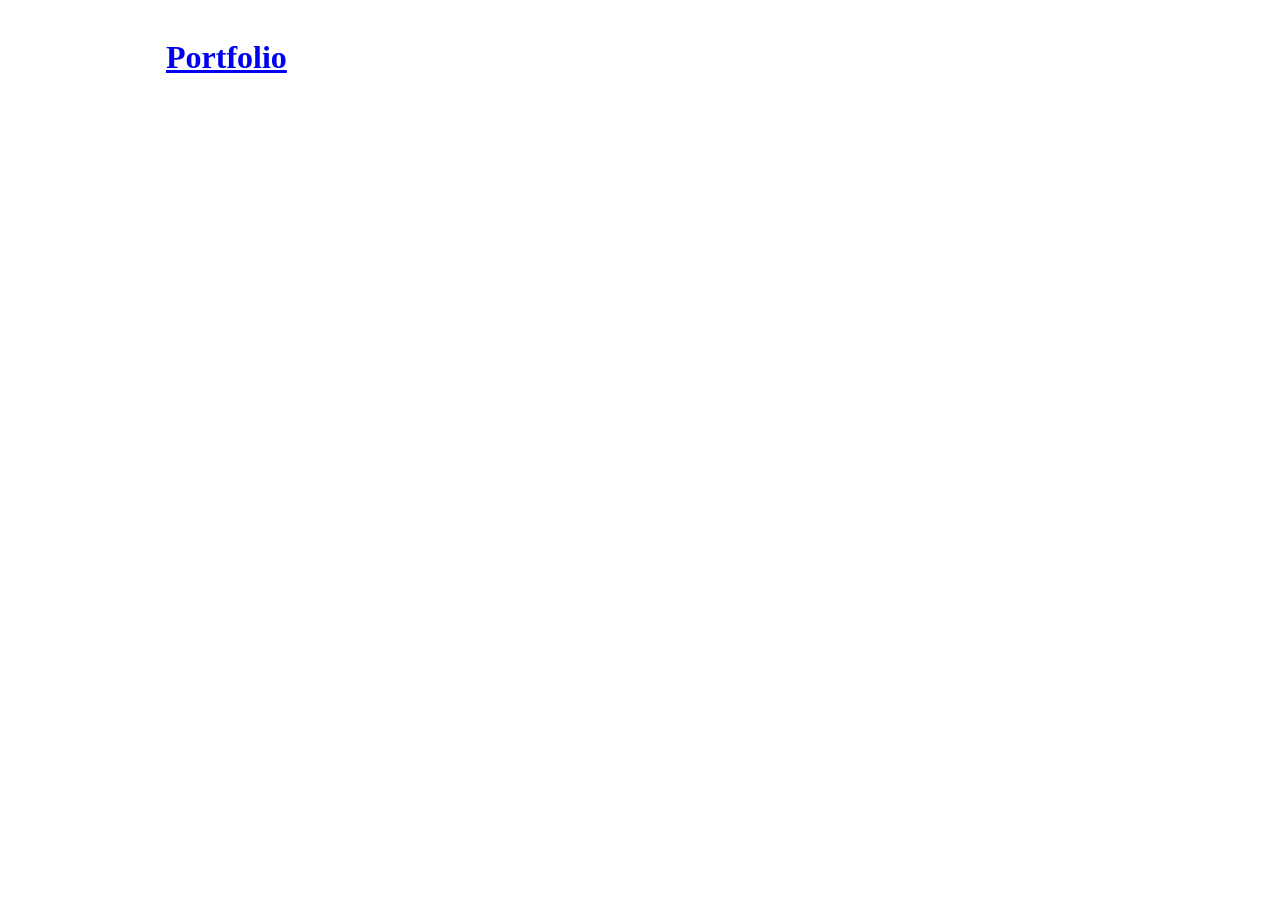
==== index.html @ 0757ce77 "first commit" ====
<!DOCTYPE html>

<html xmlns="http://www.w3.org/1999/xhtml">
    <head>
        <title>Portfolio</title>
        <link rel="stylesheet" href="css/style.css" />
    </head>
    <div id="tooplate_wrapper">
        <div id="tooplate_header"><h1><a href="#">Portfolio</a></h1></div>
    </div>
</html>
---- css/style.css ----
.center {
    display: flex;
    justify-content: center;
    align-items: center;
}

#tooplate_wrapper {
	width: 968px;
	padding: 10px 0;
	margin: 0 auto
}

#tooplate_header { 
	width: 948px; 
	height: 120px; 
	overflow: hidden; 
	padding: 0 10px; 
}
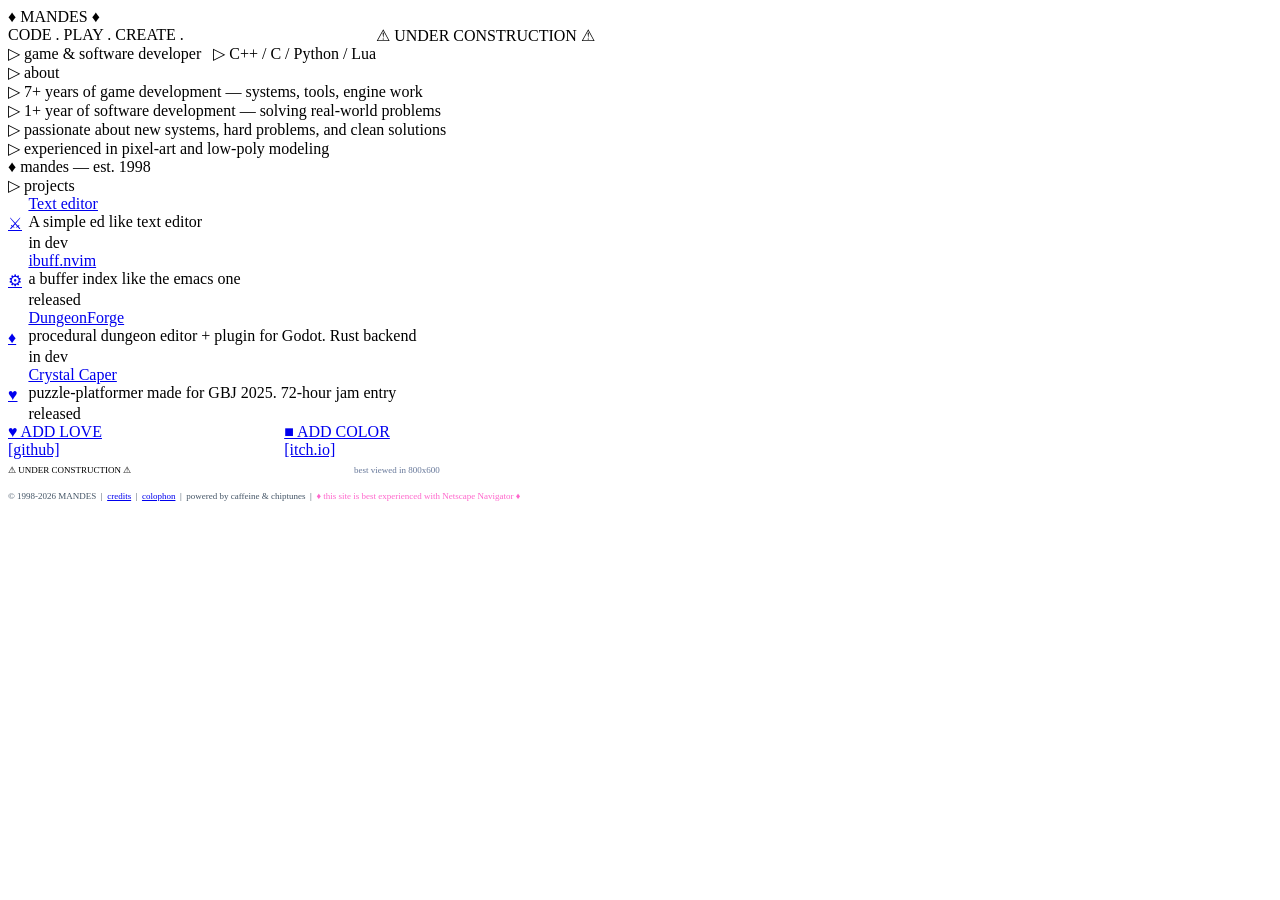
==== commit 0e319b17: "updated" ====
--- a/index.html
+++ b/index.html
@@ -1,11 +1,186 @@
 <!DOCTYPE html>
+<html lang="en">
+<head>
+<meta charset="UTF-8">
+<meta name="viewport" content="width=device-width, initial-scale=1.0">
+<title>MANDES :: game & software dev portfolio</title>
+<link rel="stylesheet" href="style.css">
+</head>
+<body>
 
-<html xmlns="http://www.w3.org/1999/xhtml">
-    <head>
-        <title>Portfolio</title>
-        <link rel="stylesheet" href="css/style.css" />
-    </head>
-    <div id="tooplate_wrapper">
-        <div id="tooplate_header"><h1><a href="#">Portfolio</a></h1></div>
-    </div>
+<table class="master" cellpadding="0" cellspacing="0">
+<tr><td>
+
+<!-- ==================== BANNER ==================== -->
+<table width="100%" cellpadding="0" cellspacing="0">
+<tr>
+  <td class="banner-cell">
+    <table width="100%" cellpadding="0" cellspacing="0">
+    <tr>
+      <td>
+        <div class="banner-name">&#9830; MANDES &#9830;</div>
+        <div class="banner-tagline">CODE . PLAY . CREATE .</div>
+        <div class="banner-deco">
+          &#9655; game &amp; software developer &nbsp; &#9655; C++ / C / Python / Lua
+        </div>
+      </td>
+      <td class="text-right" style="vertical-align:middle;">
+        <span class="under-const">&#9888; UNDER CONSTRUCTION &#9888;</span>
+      </td>
+    </tr>
+    </table>
+  </td>
+</tr>
+</table>
+
+<div class="vsp8"></div>
+
+<!-- ==================== MAIN CONTENT ==================== -->
+<table width="100%" cellpadding="0" cellspacing="0">
+<tr>
+  <td>
+    <table width="100%" cellpadding="0" cellspacing="0">
+
+    <tr>
+      <td class="section-hdr">&#9655; <span>about</span></td>
+    </tr>
+    <tr>
+      <td class="content-cell">
+        <div class="manifesto-text">
+          <div class="about-list-item"><span class="highlight">&#9655;</span> <span class="cyan">7+ years</span> of <span class="pink">game development</span> &mdash; systems, tools, engine work</div>
+          <div class="about-list-item"><span class="highlight">&#9655;</span> <span class="cyan">1+ year</span> of <span class="pink">software development</span> &mdash; solving real-world problems</div>
+          <div class="about-list-item"><span class="highlight">&#9655;</span> passionate about <span class="emph">new systems</span>, <span class="emph">hard problems</span>, and clean solutions</div>
+          <div class="about-list-item"><span class="highlight">&#9655;</span> experienced in <span class="cyan">pixel-art</span> and <span class="cyan">low-poly modeling</span></div>
+
+          <div class="manifesto-sign">
+            &#9830; mandes &mdash; est. 1998
+          </div>
+        </div>
+      </td>
+    </tr>
+
+    </table>
+
+    <div class="vsp8"></div>
+
+    <table width="100%" cellpadding="0" cellspacing="0">
+
+    <tr>
+      <td class="section-hdr">&#9655; <span>projects</span></td>
+    </tr>
+    <tr>
+      <td class="content-cell">
+        <table width="100%" cellpadding="0" cellspacing="0">
+
+        <tr class="proj-row">
+          <td class="w-50 text-center proj-icon"><a href="#">&#9876;</a></td>
+          <td>
+            <div class="proj-title"><a href="https://github.com/themandes77/Text-Editor">Text editor</a></div>
+            <div class="proj-desc">A simple ed like text editor</div>
+            <div style="margin-top:3px;"><span class="proj-status wip">in dev</span></div>
+          </td>
+        </tr>
+
+        <tr class="proj-row">
+          <td class="text-center proj-icon"><a href="#">&#9881;</a></td>
+          <td>
+            <div class="proj-title"><a href="https://github.com/themandes77/ibuff.nvim">ibuff.nvim</a></div>
+            <div class="proj-desc">a buffer index like the emacs one</div>
+            <div style="margin-top:3px;"><span class="proj-status done">released</span></div>
+          </td>
+        </tr>
+
+        <tr class="proj-row">
+          <td class="text-center proj-icon"><a href="#">&#9830;</a></td>
+          <td>
+            <div class="proj-title"><a href="#">DungeonForge</a></div>
+            <div class="proj-desc">procedural dungeon editor + plugin for Godot. Rust backend</div>
+            <div style="margin-top:3px;"><span class="proj-status wip">in dev</span></div>
+          </td>
+        </tr>
+
+        <tr class="proj-row" style="border-bottom:none;">
+          <td class="text-center proj-icon"><a href="#">&#9829;</a></td>
+          <td>
+            <div class="proj-title"><a href="#">Crystal Caper</a></div>
+            <div class="proj-desc">puzzle-platformer made for GBJ 2025. 72-hour jam entry</div>
+            <div style="margin-top:3px;"><span class="proj-status done">released</span></div>
+          </td>
+        </tr>
+
+        </table>
+      </td>
+    </tr>
+
+    </table>
+  </td>
+</tr>
+</table>
+
+<div class="vsp12"></div>
+
+<!-- ==================== ACTION BUTTONS ==================== -->
+<table width="100%" cellpadding="0" cellspacing="0">
+<tr>
+  <td class="content-cell text-center">
+    <table width="100%" cellpadding="0" cellspacing="0">
+    <tr class="btn-row">
+      <td>
+        <a href="https://github.com/themandes77" class="action-btn">
+          &#9829; ADD LOVE<br>
+          <span class="small">[github]</span>
+        </a>
+      </td>
+      <td>
+        <a href="https://themandes77.itch.io/" class="action-btn">
+          &#9632; ADD COLOR<br>
+          <span class="small">[itch.io]</span>
+        </a>
+      </td>
+    </tr>
+    </table>
+  </td>
+</tr>
+</table>
+
+<div class="vsp8"></div>
+
+<!-- ==================== FOOTER ==================== -->
+<table width="100%" cellpadding="0" cellspacing="0">
+<tr>
+  <td class="footer-cell">
+    <table width="100%" cellpadding="0" cellspacing="0">
+    <tr>
+      <td class="text-left">
+        <span class="under-const" style="font-size:9px;">&#9888; UNDER CONSTRUCTION &#9888;</span>
+      </td>
+      <td class="text-right">
+        <span style="font-size:9px; color:#667799;">
+          best viewed in <span class="cyan">800x600</span>
+        </span>
+      </td>
+    </tr>
+    <tr>
+      <td colspan="2" style="padding-top:8px;">
+        <span style="font-size:9px; color:#445566;">
+          &copy; 1998-2026 MANDES &nbsp;|&nbsp; 
+          <a href="#">credits</a> &nbsp;|&nbsp; 
+          <a href="#">colophon</a> &nbsp;|&nbsp; 
+          powered by <span class="cyan">caffeine &amp; chiptunes</span>
+          &nbsp;|&nbsp; 
+          <span style="color:#FF66CC;">&#9830; this site is best experienced with Netscape Navigator &#9830;</span>
+        </span>
+      </td>
+    </tr>
+    </table>
+  </td>
+</tr>
+</table>
+
+<br>
+
+</td></tr>
+</table>
+
+</body>
 </html>
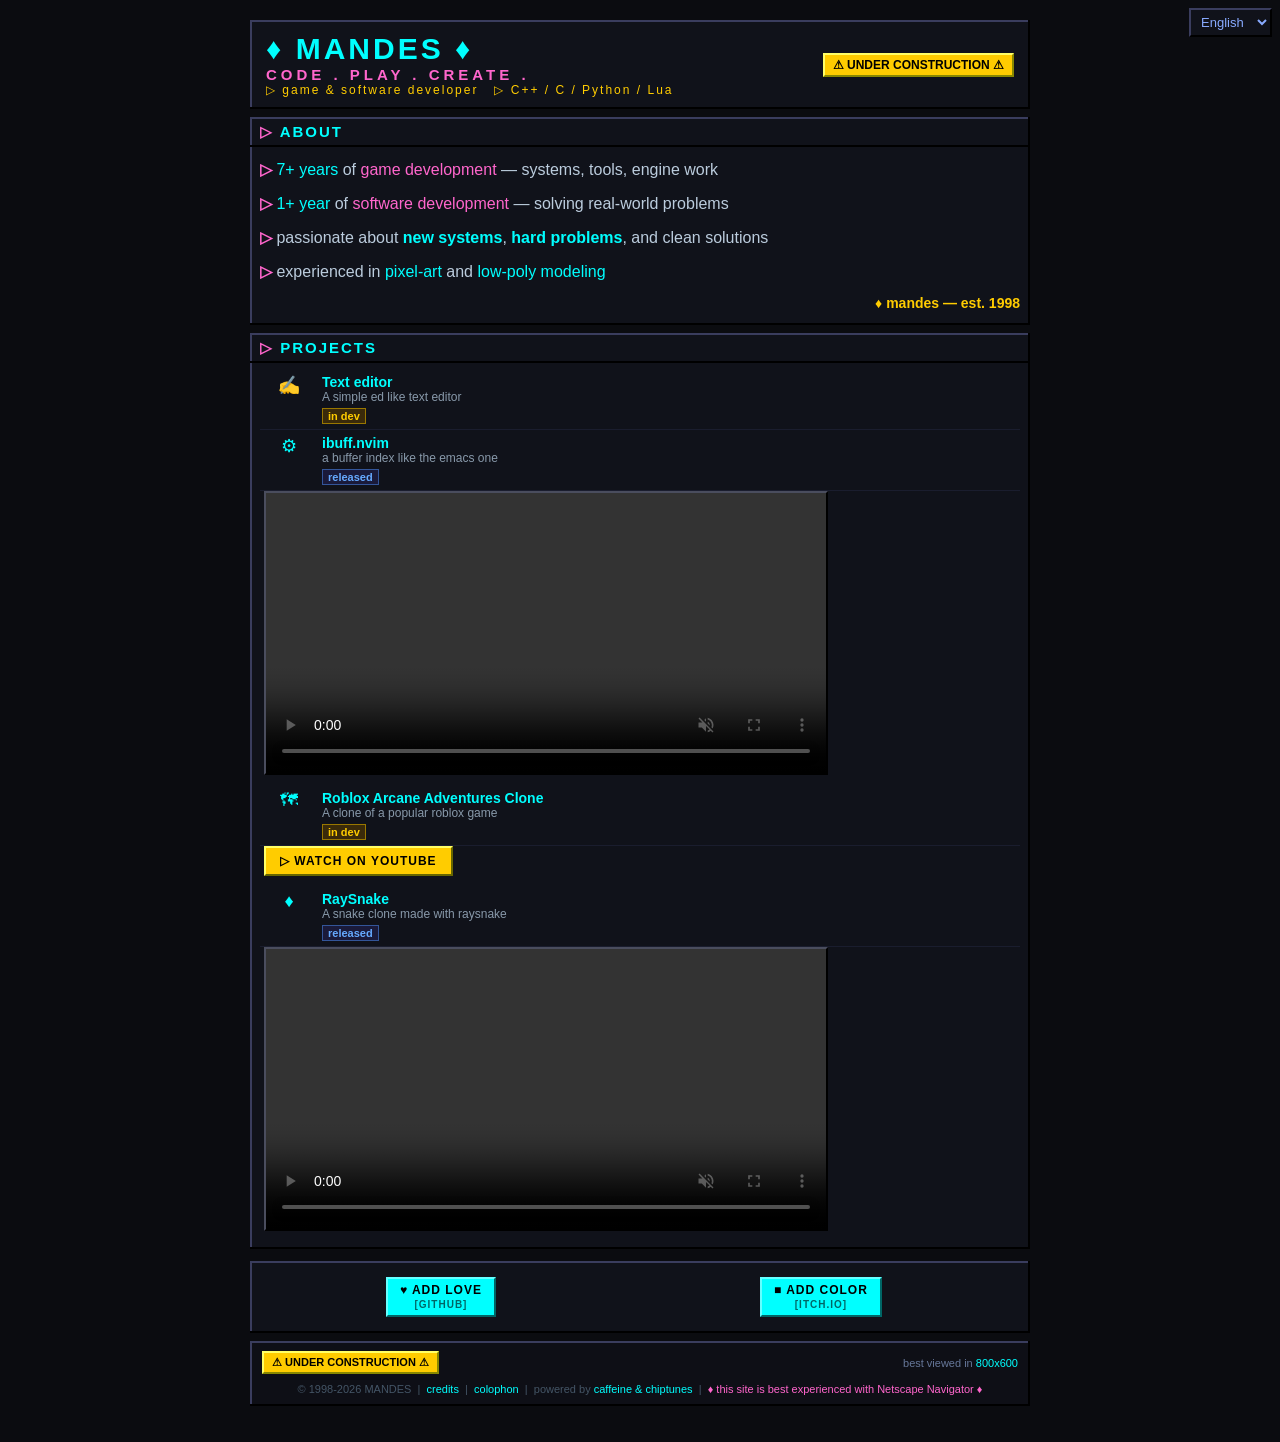
==== commit f26df474: "bigger videos" ====
--- a/index.html
+++ b/index.html
@@ -8,6 +8,13 @@
 </head>
 <body>
 
+<div class="lang-selector">
+  <select onchange="if(this.value) window.location.href=this.value;">
+    <option value="index.html" selected>English</option>
+    <option value="es.html">Español</option>
+  </select>
+</div>
+
 <table class="master" cellpadding="0" cellspacing="0">
 <tr><td>
 
@@ -73,7 +80,7 @@
         <table width="100%" cellpadding="0" cellspacing="0">
 
         <tr class="proj-row">
-          <td class="w-50 text-center proj-icon"><a href="#">&#9876;</a></td>
+          <td class="w-50 text-center proj-icon"><a href="#">&#9997;</a></td>
           <td>
             <div class="proj-title"><a href="https://github.com/themandes77/Text-Editor">Text editor</a></div>
             <div class="proj-desc">A simple ed like text editor</div>
@@ -90,21 +97,43 @@
           </td>
         </tr>
 
+        <tr class="proj-video-row">
+          <td colspan="2">
+            <video class="proj-video" controls muted autoplay loop playsinline>
+              <source src="media/ibuff-nvim.mp4" type="video/mp4">
+            </video>
+          </td>
+        </tr>
+
         <tr class="proj-row">
+          <td class="text-center proj-icon"><a href="#">&#128506;</a></td>
+          <td>
+            <div class="proj-title"><a href="https://www.youtube.com/watch?v=xb7YZhctPOE">Roblox Arcane Adventures Clone</a></div>
+            <div class="proj-desc">A clone of a popular roblox game</div>
+            <div style="margin-top:3px;"><span class="proj-status wip">in dev</span></div>
+          </td>
+        </tr>
+
+        <tr class="proj-video-row">
+          <td colspan="2">
+            <a class="proj-yt-link" href="https://www.youtube.com/watch?v=xb7YZhctPOE" target="_blank">&#9655; Watch on YouTube</a>
+          </td>
+        </tr>
+
+        <tr class="proj-row" style="border-bottom:none;">
           <td class="text-center proj-icon"><a href="#">&#9830;</a></td>
           <td>
-            <div class="proj-title"><a href="#">DungeonForge</a></div>
-            <div class="proj-desc">procedural dungeon editor + plugin for Godot. Rust backend</div>
-            <div style="margin-top:3px;"><span class="proj-status wip">in dev</span></div>
-          </td>
-        </tr>
-
-        <tr class="proj-row" style="border-bottom:none;">
-          <td class="text-center proj-icon"><a href="#">&#9829;</a></td>
-          <td>
-            <div class="proj-title"><a href="#">Crystal Caper</a></div>
-            <div class="proj-desc">puzzle-platformer made for GBJ 2025. 72-hour jam entry</div>
+            <div class="proj-title"><a href="https://github.com/themandes77/RaySnake">RaySnake</a></div>
+            <div class="proj-desc">A snake clone made with raysnake</div>
             <div style="margin-top:3px;"><span class="proj-status done">released</span></div>
+          </td>
+        </tr>
+
+        <tr class="proj-video-row">
+          <td colspan="2">
+            <video class="proj-video" controls muted autoplay loop playsinline>
+              <source src="media/RaySnake.mp4" type="video/mp4">
+            </video>
           </td>
         </tr>
 
@@ -152,23 +181,24 @@
     <table width="100%" cellpadding="0" cellspacing="0">
     <tr>
       <td class="text-left">
-        <span class="under-const" style="font-size:9px;">&#9888; UNDER CONSTRUCTION &#9888;</span>
+        <span class="under-const" style="font-size:11px;">&#9888; UNDER CONSTRUCTION &#9888;</span>
       </td>
       <td class="text-right">
-        <span style="font-size:9px; color:#667799;">
+        <span style="font-size:11px; color:#667799;">
           best viewed in <span class="cyan">800x600</span>
         </span>
       </td>
     </tr>
     <tr>
       <td colspan="2" style="padding-top:8px;">
-        <span style="font-size:9px; color:#445566;">
+        <span style="font-size:11px; color:#445566;">
           &copy; 1998-2026 MANDES &nbsp;|&nbsp; 
           <a href="#">credits</a> &nbsp;|&nbsp; 
           <a href="#">colophon</a> &nbsp;|&nbsp; 
           powered by <span class="cyan">caffeine &amp; chiptunes</span>
           &nbsp;|&nbsp; 
           <span style="color:#FF66CC;">&#9830; this site is best experienced with Netscape Navigator &#9830;</span>
+
         </span>
       </td>
     </tr>
--- a/style.css
+++ b/style.css
@@ -0,0 +1,424 @@
+* {
+  margin: 0;
+  padding: 0;
+}
+body {
+  background: #0B0C10;
+  color: #CCCCCC;
+  font-family: Verdana, Arial, Helvetica, sans-serif;
+  font-size: 14px;
+}
+
+table {
+  border-collapse: collapse;
+}
+
+a {
+  color: #00FFFF;
+  text-decoration: none;
+}
+a:hover {
+  color: #FFCC00;
+}
+
+/* ---- language selector ---- */
+.lang-selector {
+  position: fixed;
+  top: 8px;
+  right: 8px;
+  z-index: 100;
+}
+.lang-selector select {
+  font-family: Verdana, Arial, Helvetica, sans-serif;
+  font-size: 13px;
+  background: #10121A;
+  color: #88AAFF;
+  border: 2px solid;
+  border-color: #3A3D5E #000000 #000000 #3A3D5E;
+  padding: 4px 6px;
+  cursor: pointer;
+  outline: none;
+}
+.lang-selector select:hover {
+  color: #00FFFF;
+}
+
+/* ---- master wrapper ---- */
+table.master {
+  width: 780px;
+  margin: 20px auto;
+}
+
+/* ---- 3D bevel helpers ---- */
+.bevel {
+  border-style: solid;
+  border-width: 2px;
+  border-color: #4A4D5E #000000 #000000 #4A4D5E;
+}
+.bevel-inv {
+  border-style: solid;
+  border-width: 2px;
+  border-color: #000000 #4A4D5E #4A4D5E #000000;
+}
+.bevel-cyan {
+  border-style: solid;
+  border-width: 2px;
+  border-color: #66FFFF #006666 #006666 #66FFFF;
+}
+.bevel-pink {
+  border-style: solid;
+  border-width: 2px;
+  border-color: #FF99DD #662244 #662244 #FF99DD;
+}
+.bevel-yellow {
+  border-style: solid;
+  border-width: 2px;
+  border-color: #FFFF66 #666600 #666600 #FFFF66;
+}
+
+/* ---- banner ---- */
+.banner-cell {
+  background: #10121A;
+  padding: 10px 14px;
+  border: 2px solid;
+  border-color: #3A3D5E #000000 #000000 #3A3D5E;
+}
+.banner-name {
+  color: #00FFFF;
+  font-size: 30px;
+  font-weight: bold;
+  letter-spacing: 3px;
+}
+.banner-tagline {
+  color: #FF66CC;
+  font-size: 15px;
+  letter-spacing: 4px;
+  font-weight: bold;
+}
+.banner-deco {
+  color: #FFCC00;
+  font-size: 12px;
+  letter-spacing: 2px;
+}
+
+/* ---- under construction ---- */
+.under-const {
+  display: inline-block;
+  font-family: Verdana, Arial, sans-serif;
+  font-size: 12px;
+  font-weight: bold;
+  padding: 3px 8px;
+  color: #000000;
+  background: #FFCC00;
+  border: 2px solid;
+  border-color: #FFFF66 #888800 #888800 #FFFF66;
+  animation: constBlink 0.8s step-end infinite;
+}
+@keyframes constBlink {
+  0%, 49% { background: #FFCC00; color: #000000; }
+  50%, 100% { background: #000000; color: #FFCC00; }
+}
+
+/* ---- section headers ---- */
+.section-hdr {
+  background: #10121A;
+  color: #FF66CC;
+  font-size: 15px;
+  font-weight: bold;
+  padding: 4px 8px;
+  border: 2px solid;
+  border-color: #3A3D5E #000000 #000000 #3A3D5E;
+  letter-spacing: 2px;
+  text-transform: uppercase;
+}
+.section-hdr span {
+  color: #00FFFF;
+}
+
+/* ---- greeting box ---- */
+.greeting-cell {
+  background: #10121A;
+  padding: 6px 10px;
+  border: 2px solid;
+  border-color: #3A3D5E #000000 #000000 #3A3D5E;
+}
+.greeting-label {
+  color: #FF66CC;
+  font-size: 12px;
+  font-weight: bold;
+  text-transform: uppercase;
+}
+.greeting-status {
+  color: #00FFFF;
+  font-size: 15px;
+  font-weight: bold;
+}
+.greeting-status em {
+  color: #FFCC00;
+  font-style: normal;
+}
+
+/* ---- content cell generic ---- */
+.content-cell {
+  background: #10121A;
+  padding: 6px 8px;
+  border: 2px solid;
+  border-color: #3A3D5E #000000 #000000 #3A3D5E;
+  vertical-align: top;
+}
+
+/* ---- progress bars (fake, table-based) ---- */
+.prog-row td {
+  padding: 3px 4px;
+  font-size: 13px;
+}
+.prog-label {
+  color: #BBCCDD;
+  font-weight: bold;
+}
+.prog-bar-outer {
+  display: inline-block;
+  width: 100px;
+  background: #060810;
+  border: 2px solid;
+  border-color: #000000 #3A3D5E #3A3D5E #000000;
+  line-height: 0;
+}
+.prog-bar-inner {
+  display: inline-block;
+  height: 12px;
+  background: #00FFFF;
+  border: 1px solid #66FFFF;
+  line-height: 12px;
+  font-size: 10px;
+  color: #000000;
+  font-weight: bold;
+  text-align: right;
+  padding-right: 2px;
+  box-sizing: border-box;
+}
+.prog-pct {
+  color: #00FFAA;
+  font-size: 12px;
+  font-weight: bold;
+}
+
+/* ---- task list ---- */
+.task-row td {
+  padding: 3px 4px;
+  font-size: 13px;
+  border-bottom: 1px solid #1A1D2E;
+}
+.task-check {
+  color: #00FFAA;
+  font-size: 15px;
+}
+.task-check.done {
+  color: #00FFAA;
+}
+.task-check.pending {
+  color: #555777;
+}
+.task-desc {
+  color: #CCCCCC;
+}
+.task-desc.done-text {
+  color: #667788;
+  text-decoration: line-through;
+}
+.task-tag {
+  display: inline-block;
+  font-size: 11px;
+  font-weight: bold;
+  padding: 1px 5px;
+  color: #000000;
+}
+.tag-sprint {
+  background: #FF66CC;
+}
+.tag-backlog {
+  background: #FFCC00;
+  color: #000000;
+}
+.tag-done {
+  background: #445566;
+  color: #AABBCC;
+}
+
+/* ---- manifesto ---- */
+.manifesto-text {
+  font-size: 16px;
+  color: #BBCCDD;
+  line-height: 175%;
+}
+.about-list-item {
+  padding: 3px 0;
+}
+.manifesto-text .highlight {
+  color: #FF66CC;
+  font-weight: bold;
+}
+.manifesto-text .emph {
+  color: #00FFFF;
+  font-weight: bold;
+}
+.manifesto-sign {
+  color: #FFCC00;
+  font-size: 14px;
+  font-weight: bold;
+  text-align: right;
+}
+
+/* ---- recent projects ---- */
+.proj-row td {
+  padding: 5px 4px;
+  border-bottom: 1px solid #1A1D2E;
+  vertical-align: top;
+}
+.proj-row:hover td {
+  background: #1C2040;
+}
+.proj-row a {
+  color: #00FFFF;
+  text-decoration: none;
+}
+.proj-row:hover .proj-title a {
+  color: #FFCC00;
+}
+.proj-row a:hover {
+  color: #FF66CC;
+}
+.proj-icon {
+  font-size: 18px;
+  color: #FFCC00;
+}
+.proj-title {
+  color: #00FFFF;
+  font-size: 14px;
+  font-weight: bold;
+}
+.proj-desc {
+  color: #8899AA;
+  font-size: 12px;
+}
+.proj-status {
+  display: inline-block;
+  font-size: 11px;
+  font-weight: bold;
+  padding: 1px 5px;
+  background: #1A3A1A;
+  color: #66FF66;
+  border: 1px solid #339933;
+}
+.proj-status.wip {
+  background: #3A2A0A;
+  color: #FFCC00;
+  border-color: #997700;
+}
+.proj-status.done {
+  background: #1A1A3A;
+  color: #66AAFF;
+  border-color: #335599;
+}
+
+/* ---- project videos ---- */
+.proj-video-row td {
+  padding: 0 4px 10px 4px;
+}
+.proj-video {
+  display: block;
+  max-width: 560px;
+  width: 100%;
+  border: 2px solid;
+  border-color: #4A4D5E #000000 #000000 #4A4D5E;
+}
+.proj-yt-link {
+  display: inline-block;
+  font-family: Verdana, Arial, Helvetica, sans-serif;
+  font-size: 12px;
+  font-weight: bold;
+  color: #000000;
+  background: #FFCC00;
+  border: 2px solid;
+  border-color: #FFFF66 #666600 #666600 #FFFF66;
+  padding: 6px 14px;
+  text-transform: uppercase;
+  letter-spacing: 1px;
+  cursor: pointer;
+}
+.proj-yt-link:hover {
+  background: #FF66CC;
+  border-color: #FF99DD #662244 #662244 #FF99DD;
+}
+
+/* ---- action buttons ---- */
+.btn-row td {
+  padding: 8px 4px;
+  text-align: center;
+}
+.action-btn {
+  display: inline-block;
+  font-family: Verdana, Arial, sans-serif;
+  font-size: 12px;
+  font-weight: bold;
+  text-transform: uppercase;
+  padding: 4px 12px;
+  color: #000000;
+  background: #00FFFF;
+  border: 2px solid;
+  border-color: #66FFFF #006666 #006666 #66FFFF;
+  letter-spacing: 1px;
+}
+.action-btn:hover {
+  color: #000000;
+  background: #FFCC00;
+  border-color: #FFFF66 #666600 #666600 #FFFF66;
+}
+.action-btn .small {
+  font-size: 10px;
+  color: #006666;
+}
+.action-btn:hover .small {
+  color: #666600;
+}
+
+/* ---- hit counter ---- */
+.hit-box {
+  display: inline-block;
+  background: #060810;
+  border: 2px solid;
+  border-color: #000000 #4A4D5E #4A4D5E #000000;
+  font-family: "Courier New", monospace;
+  font-size: 16px;
+  font-weight: bold;
+  color: #00FFAA;
+  padding: 2px 6px;
+  letter-spacing: 3px;
+}
+
+/* ---- footer ---- */
+.footer-cell {
+  background: #0E0F16;
+  padding: 8px 10px;
+  border: 2px solid;
+  border-color: #3A3D5E #000000 #000000 #3A3D5E;
+  font-size: 12px;
+  color: #556677;
+  text-align: center;
+}
+
+/* ---- spacing ---- */
+.vsp4  { height: 4px; }
+.vsp8  { height: 8px; }
+.vsp12 { height: 12px; }
+
+.text-center { text-align: center; }
+.text-right { text-align: right; }
+.text-left { text-align: left; }
+.w-50  { width: 50px; }
+.w-100 { width: 100px; }
+.w-half { width: 50%; }
+.nowrap { white-space: nowrap; }
+.cyan   { color: #00FFFF; }
+.pink   { color: #FF66CC; }
+.yellow { color: #FFCC00; }
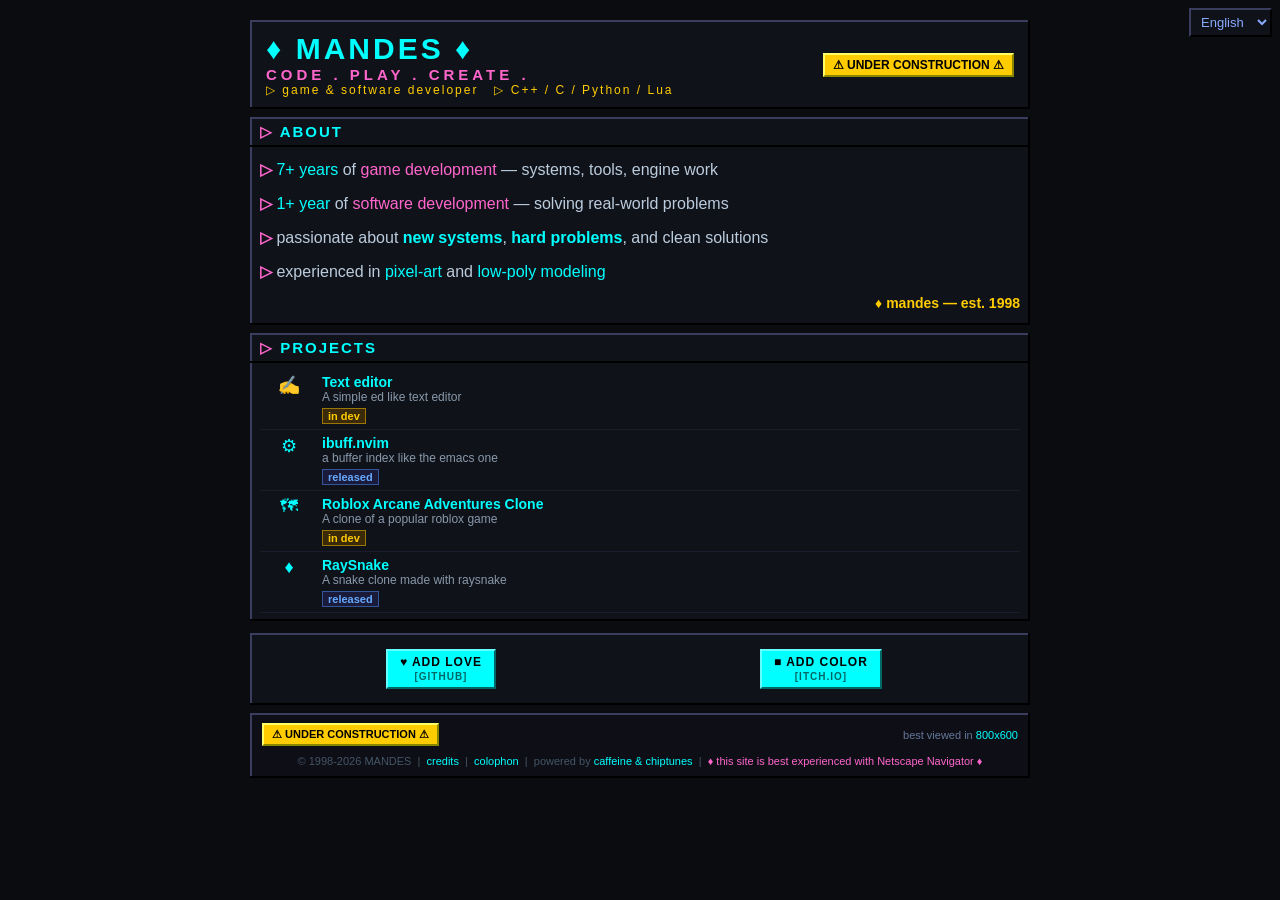
==== commit 6bdb5242: "removed videos" ====
--- a/index.html
+++ b/index.html
@@ -97,14 +97,6 @@
           </td>
         </tr>
 
-        <tr class="proj-video-row">
-          <td colspan="2">
-            <video class="proj-video" controls muted autoplay loop playsinline>
-              <source src="media/ibuff-nvim.mp4" type="video/mp4">
-            </video>
-          </td>
-        </tr>
-
         <tr class="proj-row">
           <td class="text-center proj-icon"><a href="#">&#128506;</a></td>
           <td>
@@ -114,26 +106,12 @@
           </td>
         </tr>
 
-        <tr class="proj-video-row">
-          <td colspan="2">
-            <a class="proj-yt-link" href="https://www.youtube.com/watch?v=xb7YZhctPOE" target="_blank">&#9655; Watch on YouTube</a>
-          </td>
-        </tr>
-
         <tr class="proj-row" style="border-bottom:none;">
           <td class="text-center proj-icon"><a href="#">&#9830;</a></td>
           <td>
             <div class="proj-title"><a href="https://github.com/themandes77/RaySnake">RaySnake</a></div>
             <div class="proj-desc">A snake clone made with raysnake</div>
             <div style="margin-top:3px;"><span class="proj-status done">released</span></div>
-          </td>
-        </tr>
-
-        <tr class="proj-video-row">
-          <td colspan="2">
-            <video class="proj-video" controls muted autoplay loop playsinline>
-              <source src="media/RaySnake.mp4" type="video/mp4">
-            </video>
           </td>
         </tr>
 
--- a/style.css
+++ b/style.css
@@ -327,7 +327,7 @@
 }
 .proj-video {
   display: block;
-  max-width: 560px;
+  max-width: 320px;
   width: 100%;
   border: 2px solid;
   border-color: #4A4D5E #000000 #000000 #4A4D5E;
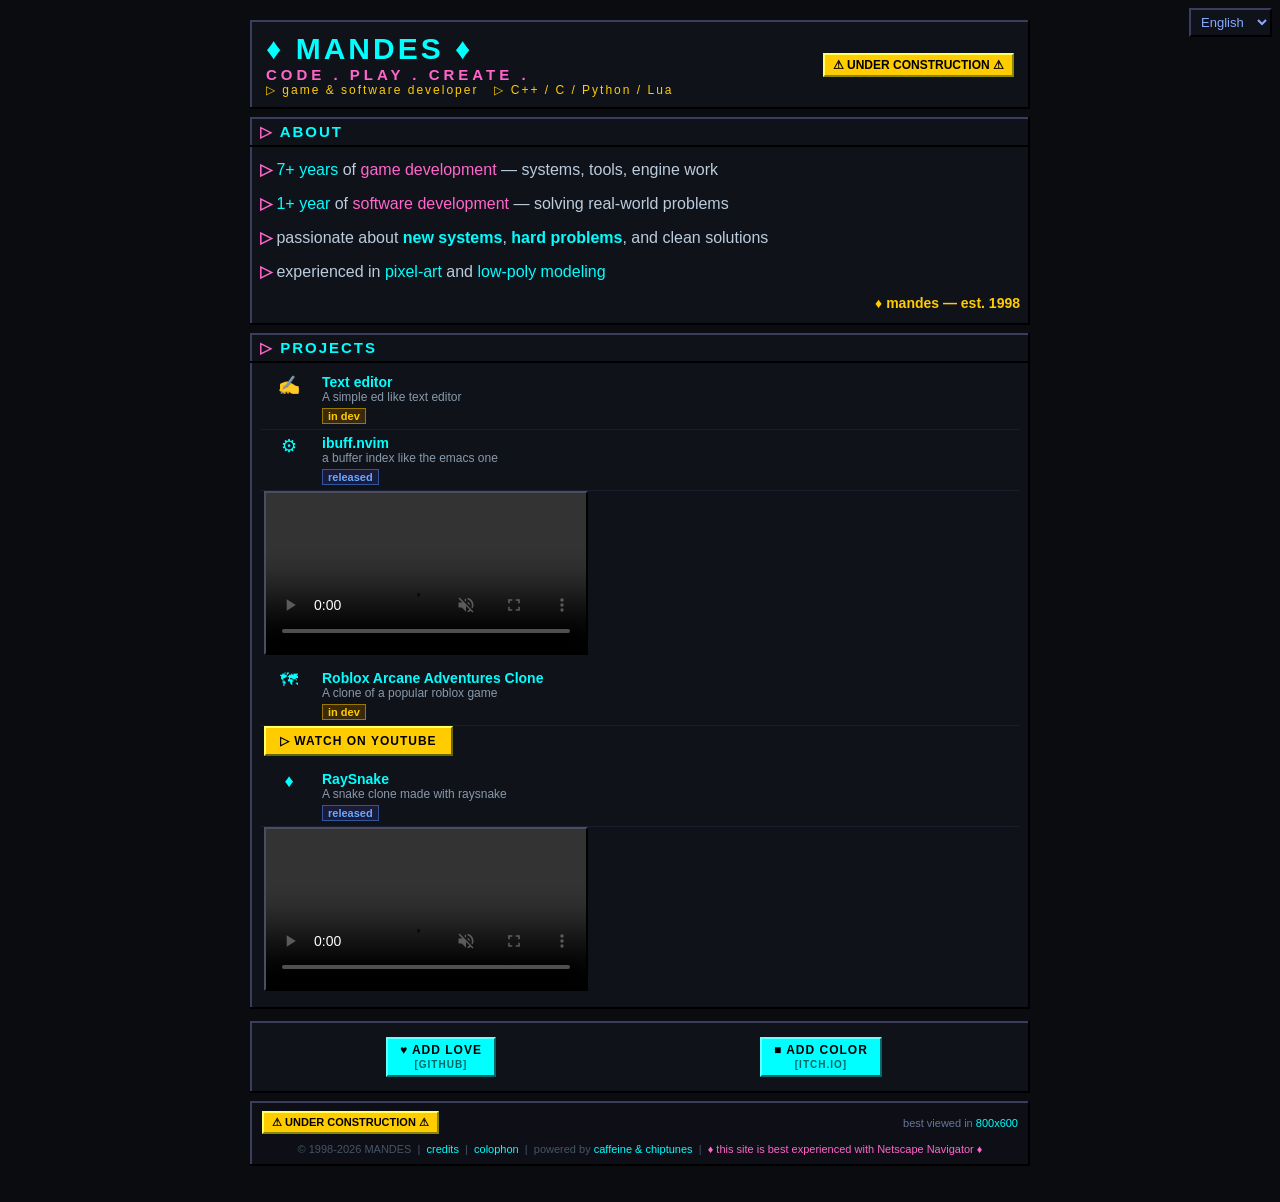
==== commit c9a03133: "added videos back" ====
--- a/index.html
+++ b/index.html
@@ -97,6 +97,14 @@
           </td>
         </tr>
 
+        <tr class="proj-video-row">
+          <td colspan="2">
+            <video class="proj-video" controls muted autoplay loop playsinline>
+              <source src="media/ibuff-nvim.mp4" type="video/mp4">
+            </video>
+          </td>
+        </tr>
+
         <tr class="proj-row">
           <td class="text-center proj-icon"><a href="#">&#128506;</a></td>
           <td>
@@ -106,12 +114,26 @@
           </td>
         </tr>
 
+        <tr class="proj-video-row">
+          <td colspan="2">
+            <a class="proj-yt-link" href="https://www.youtube.com/watch?v=xb7YZhctPOE" target="_blank">&#9655; Watch on YouTube</a>
+          </td>
+        </tr>
+
         <tr class="proj-row" style="border-bottom:none;">
           <td class="text-center proj-icon"><a href="#">&#9830;</a></td>
           <td>
             <div class="proj-title"><a href="https://github.com/themandes77/RaySnake">RaySnake</a></div>
             <div class="proj-desc">A snake clone made with raysnake</div>
             <div style="margin-top:3px;"><span class="proj-status done">released</span></div>
+          </td>
+        </tr>
+
+        <tr class="proj-video-row">
+          <td colspan="2">
+            <video class="proj-video" controls muted autoplay loop playsinline>
+              <source src="media/RaySnake.mp4" type="video/mp4">
+            </video>
           </td>
         </tr>
 
